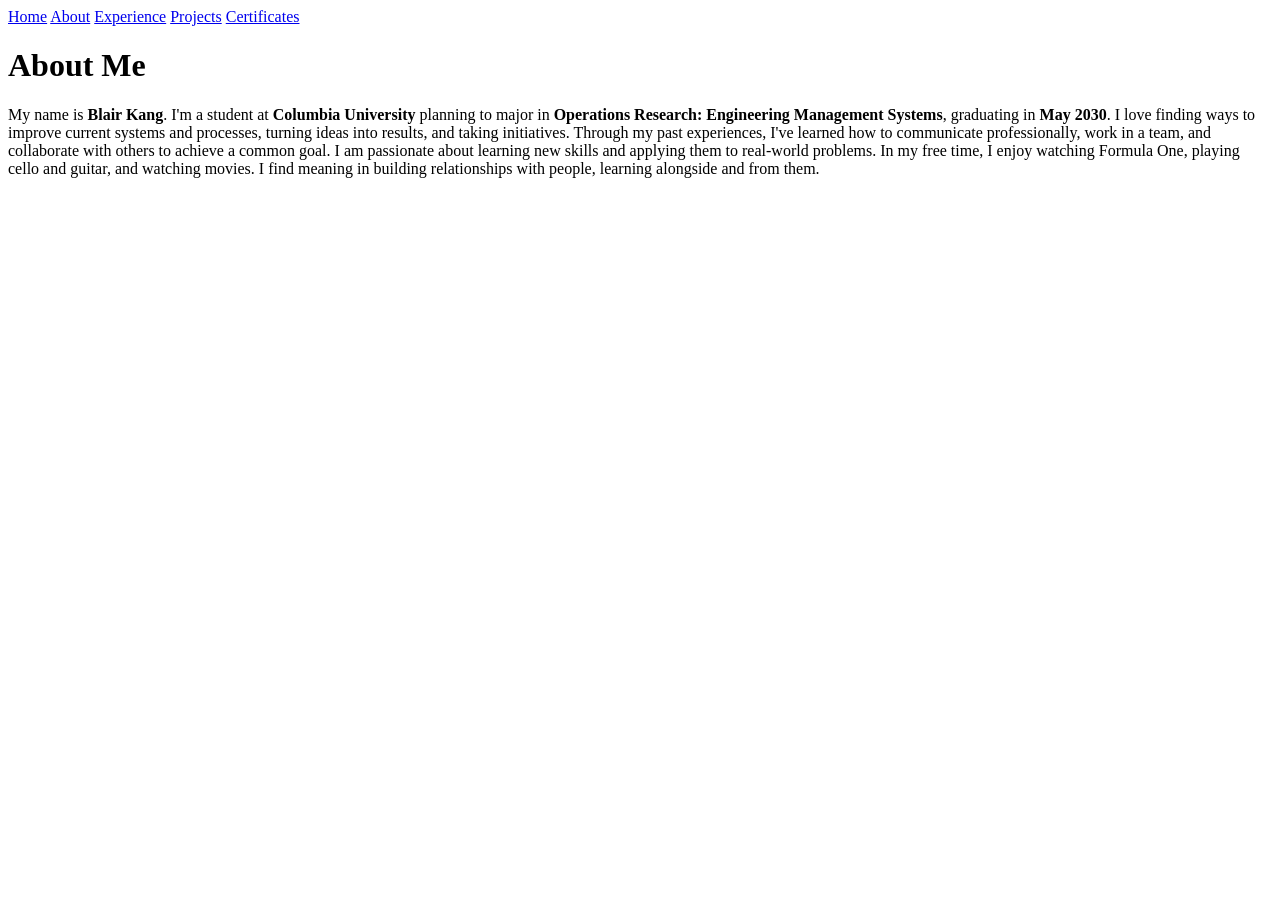
==== about.html @ 4d300e18 "Add files via upload" ====
<!DOCTYPE html>
<html lang="en">

<head>
    <title>About Me</title>
    <link rel="stylesheet" href="styles.css">
</head>

<body>
    <nav>
        <a href="home.html">Home</a>
        <a href="about.html" class="active">About</a>
        <a href="experience.html">Experience</a>
        <a href="projects.html">Projects</a>
        <a href="certificates.html">Certificates</a>
    </nav>

    <main>
        <h1 class="page-title">About Me</h1>

        <div class="about-card">
            <p>
                My name is <strong>Blair Kang</strong>. I'm a student at <strong>Columbia University</strong> planning to major in <strong>Operations Research: Engineering Management Systems</strong>, graduating in <strong>May 2030</strong>. I love finding ways to improve current systems and processes, turning ideas into results, and taking initiatives. Through my past experiences, I've learned how to communicate professionally, work in a team, and collaborate with others to achieve a common goal. I am passionate about learning new skills and applying them to real-world problems. In my free time, I enjoy watching Formula One, playing cello and guitar, and watching movies. I find meaning in building relationships with people, learning alongside and from them.
            </p>
        </div>
    </main>
</body>

</html>
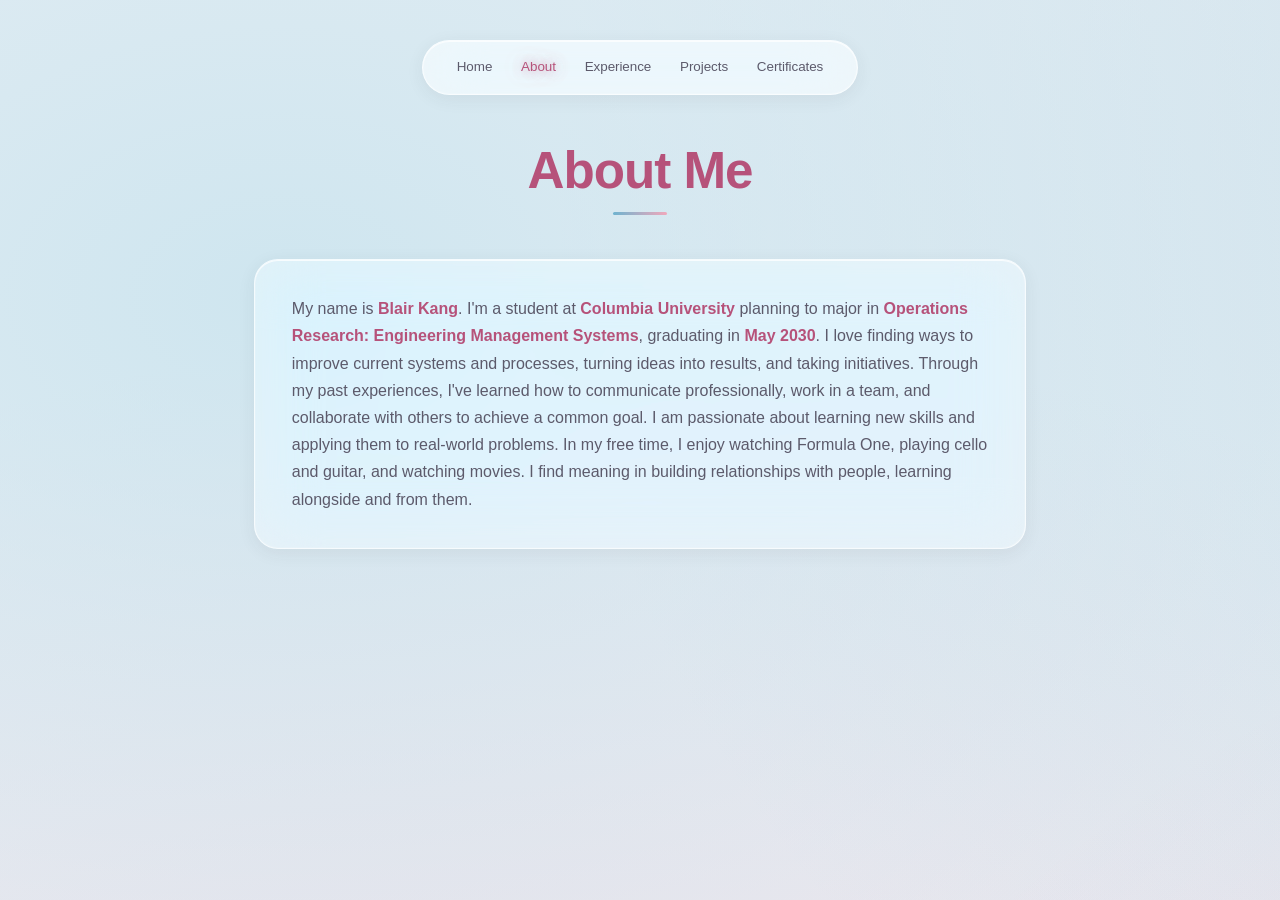
==== commit 2ef7399f: "Add files via upload" ====
--- a/about.html
+++ b/about.html
@@ -3,16 +3,16 @@
 
 <head>
     <title>About Me</title>
-    <link rel="stylesheet" href="styles.css">
+    <link rel="stylesheet" href="style.css">
 </head>
 
 <body>
     <nav>
-        <a href="home.html">Home</a>
+        <a href="index.html">Home</a>
         <a href="about.html" class="active">About</a>
         <a href="experience.html">Experience</a>
         <a href="projects.html">Projects</a>
-        <a href="certificates.html">Certificates</a>
+        <a href="certificate.html">Certificates</a>
     </nav>
 
     <main>
--- a/style.css
+++ b/style.css
@@ -0,0 +1,509 @@
+/* ============================================================
+   Blair Kang — Portfolio Stylesheet
+   Direction: real glassmorphism on a soft, fixed pastel wash
+   (baby blue + blush pink) backdrop that stays put as the page
+   scrolls beneath it — content floats over one continuous
+   atmosphere instead of a flat color. Motion is graceful and,
+   where the browser supports it, tied to scroll position.
+   ============================================================ */
+
+@view-transition {
+    navigation: auto;
+}
+
+::view-transition-old(root),
+::view-transition-new(root) {
+    animation-duration: 0.6s;
+    animation-timing-function: cubic-bezier(0.16, 1, 0.3, 1);
+}
+
+@import url('https://fonts.googleapis.com/css2?family=Inter:wght@400;500;600;700;800&family=IBM+Plex+Mono:wght@400;500&display=swap');
+
+:root {
+    --cream: #fdf6f8;
+    --ink: #33323e;
+    --ink-soft: #5c5a6b;
+    --muted: #8d8b9c;
+
+    /* pink accents */
+    --bronze: #f0a8bb;
+    --bronze-deep: #d97897;
+    --mauve: #f6cddb;
+
+    /* baby blue accents */
+    --mist: #a8d8e8;
+    --mist-deep: #6fb3cf;
+
+    /* deeper rose/plum for emphasis — also the single page-title color */
+    --burgundy: #b6527a;
+    --burgundy-deep: #8a3a5c;
+
+    --glass: rgba(255, 255, 255, 0.42);
+    --glass-strong: rgba(255, 255, 255, 0.6);
+    --glass-border: rgba(255, 255, 255, 0.65);
+    --line: rgba(51, 50, 62, 0.08);
+
+    --glow-bronze: 0 10px 40px rgba(240, 168, 187, 0.35);
+    --glow-mist: 0 10px 40px rgba(168, 216, 232, 0.35);
+    --glow-burgundy: 0 10px 40px rgba(182, 82, 122, 0.24);
+    --shadow-sm: 0 4px 18px rgba(51, 50, 62, 0.07);
+    --shadow-lg: 0 26px 60px rgba(51, 50, 62, 0.14);
+    --inner-light: inset 0 1px 0 rgba(255, 255, 255, 0.7), inset 0 0 0 1px rgba(255, 255, 255, 0.12);
+
+    --font-display: 'Inter', -apple-system, BlinkMacSystemFont, 'Segoe UI', sans-serif;
+    --font-body: 'Inter', -apple-system, BlinkMacSystemFont, 'Segoe UI', sans-serif;
+    --font-mono: 'IBM Plex Mono', 'SFMono-Regular', Consolas, monospace;
+
+    --content-width: 900px;
+    --radius: 24px;
+    --ease: cubic-bezier(0.16, 1, 0.3, 1);
+}
+
+* { box-sizing: border-box; }
+
+html {
+    scroll-behavior: smooth;
+    min-height: 100%;
+    background:
+        radial-gradient(at 10% 15%, rgba(168, 216, 232, 0.55), transparent 55%),
+        radial-gradient(at 88% 10%, rgba(111, 179, 207, 0.4), transparent 55%),
+        radial-gradient(at 20% 92%, rgba(240, 168, 187, 0.38), transparent 58%),
+        radial-gradient(at 92% 85%, rgba(182, 82, 122, 0.14), transparent 55%),
+        var(--cream);
+    background-size: 220% 220%;
+    background-attachment: fixed;
+    animation: wash-drift 34s ease-in-out infinite alternate;
+}
+
+@keyframes wash-drift {
+    0%   { background-position: 0% 10%; }
+    50%  { background-position: 60% 70%; }
+    100% { background-position: 20% 100%; }
+}
+
+@media (prefers-reduced-motion: reduce) {
+    html { animation: none; }
+}
+
+body {
+    margin: 0;
+    position: relative;
+    color: var(--ink);
+    font-family: var(--font-body);
+    font-size: 17px;
+    line-height: 1.7;
+    -webkit-font-smoothing: antialiased;
+    text-rendering: optimizeLegibility;
+    animation: rise-in 0.8s var(--ease) both;
+    max-width: var(--content-width);
+    margin-inline: auto;
+    padding: 2.5rem 2rem 7rem;
+}
+
+main {
+    max-width: var(--content-width);
+    margin-inline: auto;
+    padding: 0 2rem 7rem;
+}
+
+::selection { background: var(--bronze); color: #fff; }
+
+::-webkit-scrollbar { width: 10px; }
+::-webkit-scrollbar-track { background: transparent; }
+::-webkit-scrollbar-thumb {
+    background: linear-gradient(var(--bronze), var(--mist));
+    opacity: 0.6;
+    border-radius: 8px;
+    border: 2px solid transparent;
+}
+
+/* ---------- type ---------- */
+h1, h2, h3 {
+    font-family: var(--font-display);
+    color: var(--ink);
+    letter-spacing: -0.02em;
+    margin: 0 0 0.45em;
+}
+
+h1 {
+    font-size: clamp(2.4rem, 5vw, 3.4rem);
+    font-weight: 700;
+    line-height: 1.08;
+    color: var(--ink);
+}
+
+/* big page header — Home / About / Experience / Projects / Certificates
+   one solid accent color, centered so it lines up with the centered
+   nav pill above it instead of hugging the left edge of the column,
+   with the two-tone underline centered underneath it */
+.page-title {
+    font-family: var(--font-display);
+    font-size: clamp(2.2rem, 5vw, 3.2rem);
+    font-weight: 800;
+    letter-spacing: -0.02em;
+    line-height: 1.08;
+    margin: 0 0 2.75rem;
+    color: var(--burgundy);
+    text-align: center;
+}
+
+.page-title::after {
+    content: "";
+    display: block;
+    width: 54px;
+    height: 3px;
+    margin: 0.85rem auto 0;
+    border-radius: 2px;
+    background: linear-gradient(90deg, var(--mist-deep), var(--bronze));
+}
+
+h3 { font-size: 1.08rem; font-weight: 700; letter-spacing: -0.01em; color: var(--ink); }
+
+p { color: var(--ink-soft); max-width: 62ch; font-size: 1rem; }
+
+strong { color: var(--burgundy); font-weight: 700; }
+
+a {
+    color: var(--mist-deep);
+    text-decoration: none;
+    position: relative;
+}
+
+a:not(nav a) {
+    background-image: linear-gradient(var(--mist-deep), var(--mist-deep));
+    background-size: 0% 1px;
+    background-position: 0 100%;
+    background-repeat: no-repeat;
+    padding-bottom: 1px;
+    transition: background-size 0.5s var(--ease), color 0.5s var(--ease);
+}
+
+a:not(nav a):hover {
+    background-size: 100% 1px;
+    color: var(--bronze-deep);
+}
+
+/* ---------- nav — floating glass pill ---------- */
+nav {
+    position: sticky;
+    top: 16px;
+    z-index: 20;
+    display: flex;
+    justify-content: center;
+    gap: 1.8rem;
+    align-items: center;
+    width: fit-content;
+    margin: 0 auto 3rem;
+    padding: 0.95rem 2.1rem;
+    background: var(--glass-strong);
+    backdrop-filter: blur(28px) saturate(200%);
+    -webkit-backdrop-filter: blur(28px) saturate(200%);
+    border: 1px solid var(--glass-border);
+    border-radius: 999px;
+    box-shadow: var(--shadow-sm), var(--inner-light);
+    transition: box-shadow 0.5s var(--ease);
+}
+
+nav:hover { box-shadow: var(--glow-bronze), var(--inner-light); }
+
+nav a {
+    font-size: 0.84rem;
+    font-weight: 500;
+    letter-spacing: -0.005em;
+    color: var(--ink-soft);
+    transition: color 0.4s var(--ease);
+}
+
+nav a:hover,
+nav a.active {
+    color: var(--burgundy);
+    text-shadow: 0 0 10px rgba(182, 82, 122, 0.5), 0 0 26px rgba(240, 168, 187, 0.45);
+}
+
+/* ---------- hero copy ---------- */
+body > p:first-of-type,
+main > p:first-of-type {
+    font-size: 1.32rem;
+    line-height: 1.75;
+    letter-spacing: -0.01em;
+    max-width: 66ch;
+    color: var(--ink-soft);
+}
+
+/* ---------- shared glass-panel recipe ---------- */
+.experience,
+.projects,
+.cert-card,
+.about-card,
+main > div:not(.experience):not(.certificates-grid):not(.contact-section):not(.about),
+.contact-section {
+    position: relative;
+    background: var(--glass);
+    backdrop-filter: blur(30px) saturate(190%);
+    -webkit-backdrop-filter: blur(30px) saturate(190%);
+    border: 1px solid var(--glass-border);
+    border-radius: var(--radius);
+    box-shadow: var(--shadow-sm), var(--inner-light);
+    transition: box-shadow 0.6s var(--ease), transform 0.6s var(--ease), border-color 0.6s var(--ease);
+}
+
+/* ---------- experience — clean glass cards (no timeline) ---------- */
+.experience {
+    margin-bottom: 1.5rem;
+    padding: 2.1rem 2.2rem;
+}
+
+.experience:hover {
+    transform: translateY(-5px);
+    box-shadow: var(--shadow-lg), var(--glow-bronze), var(--inner-light);
+    border-color: rgba(240, 168, 187, 0.45);
+}
+
+.experience h1 {
+    font-size: 1.5rem;
+    letter-spacing: -0.015em;
+}
+
+/* role / subtitle line under a card title — e.g. job title */
+.role {
+    display: block;
+    font-weight: 700;
+    font-size: 0.94rem;
+    letter-spacing: 0.01em;
+    text-transform: uppercase;
+    color: var(--bronze-deep);
+    margin-bottom: 0.9rem;
+}
+
+/* date pill — reusable in experience AND project cards. Kept
+   visually distinct from both the role label (pink, uppercase)
+   and bold/strong text (burgundy) so it never blends in: mono
+   font, blue tone, pill shape. */
+.date-badge {
+    display: inline-block;
+    font-family: var(--font-mono);
+    font-weight: 500;
+    font-size: 0.74rem;
+    letter-spacing: 0.02em;
+    color: var(--mist-deep);
+    background: rgba(255, 255, 255, 0.5);
+    border: 1px solid rgba(168, 216, 232, 0.45);
+    padding: 0.3rem 0.75rem;
+    border-radius: 999px;
+    margin: 0 0 1.2rem;
+}
+
+.experience ul { margin: 1.1rem 0 0; padding-left: 1.2rem; }
+.experience li { margin-bottom: 0.5rem; color: var(--ink-soft); }
+.experience li::marker { color: var(--bronze); }
+
+/* ---------- projects — glass cards, 3 per row on desktop ---------- */
+.projects,
+main > div:not(.experience):not(.certificates-grid):not(.contact-section):not(.about) {
+    padding: 2.2rem 2.3rem;
+    margin-bottom: 1.5rem;
+}
+
+.projects:hover,
+.about-card:hover,
+main > div:not(.experience):not(.certificates-grid):not(.contact-section):not(.about):hover {
+    transform: translateY(-7px);
+    box-shadow: var(--shadow-lg), var(--glow-mist), var(--inner-light);
+    border-color: rgba(168, 216, 232, 0.55);
+}
+
+.projects h1 {
+    font-size: 1.4rem;
+    letter-spacing: -0.015em;
+}
+
+/* centered so an incomplete last row (e.g. 5 cards over 3 columns)
+   sits in the middle of the row instead of pinned to the left */
+.projects-grid {
+    display: grid;
+    grid-template-columns: repeat(3, 1fr);
+    justify-content: center;
+    gap: 1.5rem;
+    align-items: start;
+}
+
+.projects-grid .projects { margin-bottom: 0; }
+
+.projects h3 {
+    font-family: var(--font-mono);
+    font-weight: 500;
+    font-size: 0.78rem;
+    letter-spacing: 0.03em;
+    color: var(--bronze-deep);
+    text-transform: uppercase;
+    margin-top: 1.3rem;
+}
+
+.projects ul { padding-left: 1.2rem; }
+.projects li { margin-bottom: 0.5rem; }
+.projects li::marker { color: var(--bronze); }
+
+/* ---------- certificates — grouped glass card grid ---------- */
+.certificates-grid {
+    display: grid;
+    grid-template-columns: repeat(auto-fit, minmax(250px, 1fr));
+    justify-content: center;
+    gap: 1.1rem;
+}
+
+.cert-card {
+    padding: 1.8rem 1.8rem 1.6rem;
+    display: flex;
+    flex-direction: column;
+    justify-content: space-between;
+    gap: 1.1rem;
+    min-height: 168px;
+}
+
+.cert-card:hover {
+    transform: translateY(-6px);
+    box-shadow: var(--shadow-lg), var(--glow-burgundy), var(--inner-light);
+    border-color: rgba(182, 82, 122, 0.32);
+}
+
+.cert-card h3 {
+    font-size: 1.1rem;
+    font-weight: 700;
+    letter-spacing: -0.01em;
+    line-height: 1.4;
+    color: var(--ink);
+}
+
+.cert-card p {
+    display: inline-flex;
+    align-self: flex-start;
+    font-family: var(--font-mono);
+    font-size: 0.72rem;
+    letter-spacing: 0.04em;
+    text-transform: uppercase;
+    color: var(--bronze-deep);
+    background: rgba(255, 255, 255, 0.5);
+    border: 1px solid rgba(240, 168, 187, 0.35);
+    padding: 0.3rem 0.65rem;
+    border-radius: 999px;
+    margin: 0;
+}
+
+/* ---------- about — glass card around the bio paragraph, same
+   recipe + hover lift as the project cards ---------- */
+.about-card {
+    padding: 2.2rem 2.3rem;
+    margin-top: 0.5rem;
+}
+
+.about-card p {
+    max-width: none;
+    margin: 0;
+}
+
+/* ---------- contact / home — a single narrow card, centered
+   on its own (unlike the full-width cards above) ---------- */
+.contact-section {
+    padding: 2.5rem 2.5rem;
+    max-width: 460px;
+    margin: 4rem auto;
+}
+
+.contact-section h3 {
+    font-family: var(--font-mono);
+    font-weight: 500;
+    font-size: 0.72rem;
+    letter-spacing: 0.14em;
+    text-transform: uppercase;
+    color: var(--bronze-deep);
+    margin-bottom: 1.4rem;
+}
+
+.contact-section p {
+    display: flex;
+    gap: 0.6rem;
+    padding: 0.65rem 0.55rem;
+    margin: 0 -0.55rem;
+    border-radius: 12px;
+    border-bottom: 1px solid var(--line);
+    font-size: 0.98rem;
+    transition: background 0.4s var(--ease);
+}
+
+.contact-section p:last-child { border-bottom: none; }
+.contact-section p:hover { background: rgba(240, 168, 187, 0.15); }
+
+/* ---------- motion on load (universal fallback) ---------- */
+@keyframes rise-in {
+    from { opacity: 0; transform: translateY(14px); }
+    to   { opacity: 1; transform: translateY(0); }
+}
+
+.experience,
+.projects,
+.cert-card,
+.about-card,
+main > div:not(.certificates-grid):not(.contact-section):not(.about) {
+    animation: rise-in 0.7s var(--ease) both;
+}
+.experience:nth-of-type(2), .projects:nth-of-type(2), .cert-card:nth-child(2) { animation-delay: 0.06s; }
+.experience:nth-of-type(3), .projects:nth-of-type(3), .cert-card:nth-child(3) { animation-delay: 0.12s; }
+.experience:nth-of-type(4), .projects:nth-of-type(4), .cert-card:nth-child(4) { animation-delay: 0.18s; }
+.cert-card:nth-child(5) { animation-delay: 0.24s; }
+.cert-card:nth-child(6) { animation-delay: 0.3s; }
+.cert-card:nth-child(7) { animation-delay: 0.36s; }
+
+/* ---------- motion tied to scroll position (progressive
+   enhancement — Chrome/Edge today, ignored elsewhere) ---------- */
+@supports (animation-timeline: view()) {
+    .experience,
+    .projects,
+    .cert-card,
+    .about-card,
+    main > div:not(.certificates-grid):not(.contact-section):not(.about) {
+        animation: fade-up-view linear both;
+        animation-timeline: view();
+        animation-range: entry 0% cover 30%;
+        animation-delay: 0s;
+    }
+}
+
+@keyframes fade-up-view {
+    from { opacity: 0.65; transform: translateY(8px) scale(0.98); }
+    to   { opacity: 1; transform: translateY(0) scale(1); }
+}
+
+@media (prefers-reduced-motion: reduce) {
+    *, *::before, *::after {
+        animation-duration: 0.001ms !important;
+        transition-duration: 0.001ms !important;
+        scroll-behavior: auto !important;
+    }
+}
+
+/* ---------- focus (accessibility) ---------- */
+a:focus-visible,
+nav a:focus-visible {
+    outline: 2px solid var(--bronze-deep);
+    outline-offset: 3px;
+    border-radius: 3px;
+}
+
+/* ---------- responsive ---------- */
+@media (max-width: 900px) {
+    .projects-grid {
+        grid-template-columns: repeat(2, 1fr);
+    }
+}
+
+@media (max-width: 640px) {
+    body { padding: 2rem 1.3rem 4.5rem; }
+    main { padding: 0 1.3rem 4.5rem; }
+    nav { flex-wrap: wrap; gap: 1rem 1.2rem; padding: 0.9rem 1.4rem; top: 10px; }
+    h1 { font-size: 2rem; }
+    .experience { padding: 1.6rem 1.5rem; }
+    .projects, main > div { padding: 1.6rem 1.6rem; }
+    .projects-grid { grid-template-columns: 1fr; }
+    .certificates-grid { grid-template-columns: 1fr; }
+    body > p:first-of-type, main > p:first-of-type { font-size: 1.12rem; }
+}
